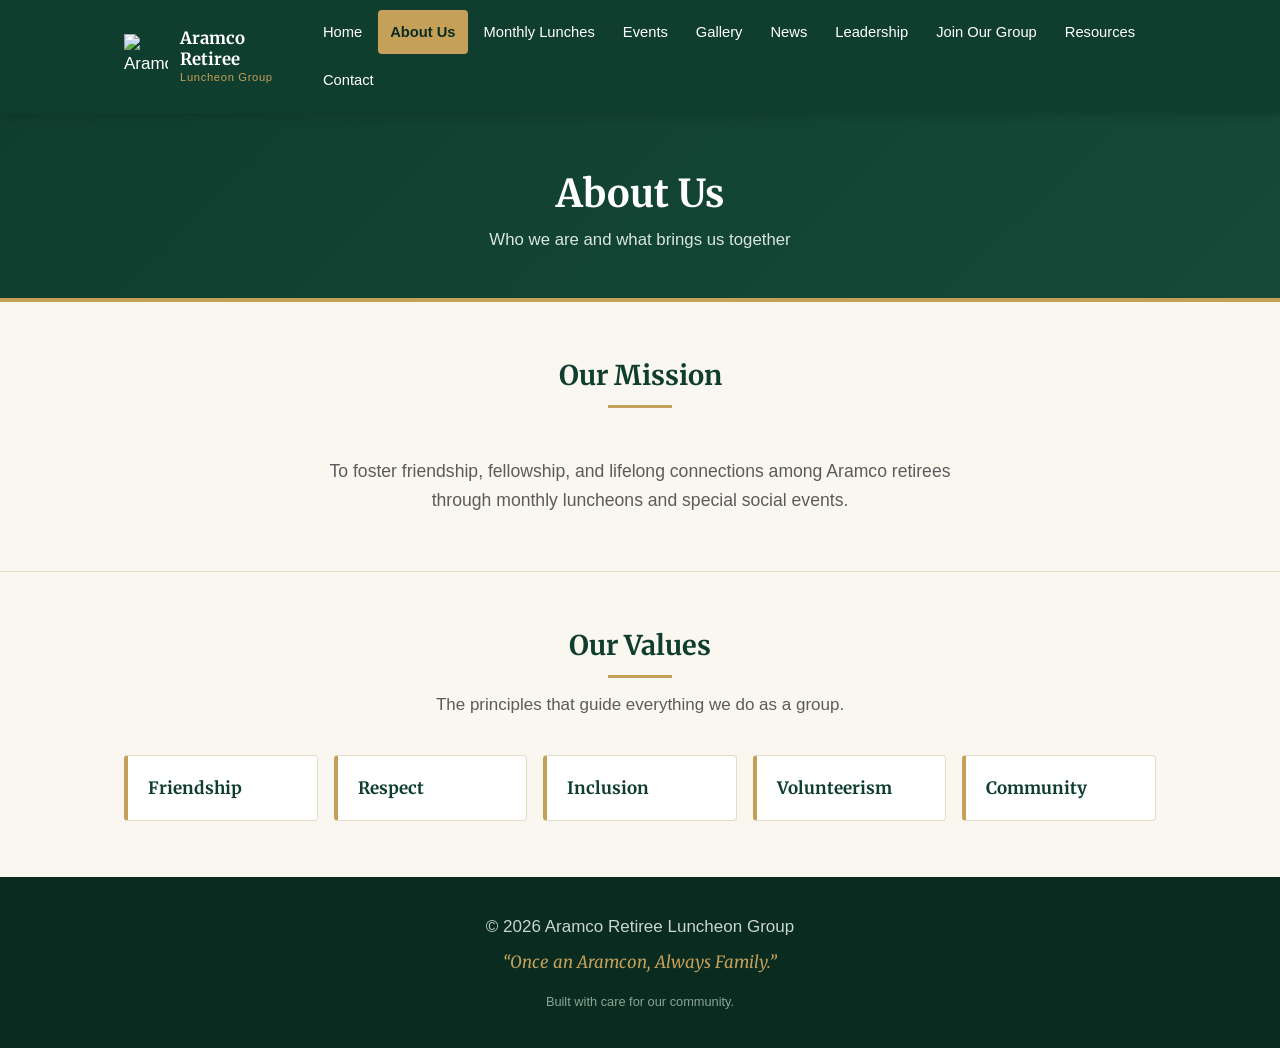
==== about.html @ 2bd7ddd0 "Add files via upload" ====
<!DOCTYPE html>
<html lang="en">
<head>
<meta charset="UTF-8">
<meta name="viewport" content="width=device-width, initial-scale=1.0">
<title>About Us | Aramco Retiree Luncheon Group</title>
<link rel="preconnect" href="https://fonts.googleapis.com">
<link href="https://fonts.googleapis.com/css2?family=Merriweather:wght@400;700;900&display=swap" rel="stylesheet">
<link rel="stylesheet" href="styles.css">
</head>
<body>
<a class="skip-link" href="#main">Skip to main content</a>

<header class="site-header">
  <nav class="nav-bar" aria-label="Main navigation">
    <a class="brand" href="index.html">
      <img src="images/logo.png" alt="Aramco Retiree Luncheon Group logo">
      <span class="brand-text">Aramco Retiree<span>Luncheon Group</span></span>
    </a>
    <button class="nav-toggle" aria-label="Toggle menu" aria-expanded="false">&#9776;</button>
    <ul class="nav-links">
      <li><a href="index.html">Home</a></li>
      <li><a href="about.html">About Us</a></li>
      <li><a href="lunches.html">Monthly Lunches</a></li>
      <li><a href="events.html">Events</a></li>
      <li><a href="gallery.html">Gallery</a></li>
      <li><a href="news.html">News</a></li>
      <li><a href="leadership.html">Leadership</a></li>
      <li><a href="join.html">Join Our Group</a></li>
      <li><a href="resources.html">Resources</a></li>
      <li><a href="contact.html">Contact</a></li>
    </ul>
  </nav>
</header>

<div class="page-band">
  <div class="container">
    <h1>About Us</h1>
    <p>Who we are and what brings us together</p>
  </div>
</div>

<main id="main">

  <section class="section">
    <div class="container">
      <div class="section-heading">
        <h2>Our Mission</h2>
      </div>
      <p style="text-align:center; max-width:680px; margin:0 auto; font-size:1.1rem; color:var(--text-soft);">
        To foster friendship, fellowship, and lifelong connections among Aramco retirees through monthly luncheons and special social events.
      </p>
    </div>
  </section>

  <section class="section">
    <div class="container">
      <div class="section-heading">
        <h2>Our Values</h2>
        <p>The principles that guide everything we do as a group.</p>
      </div>
      <div class="values-grid">
        <div class="value-pill">Friendship</div>
        <div class="value-pill">Respect</div>
        <div class="value-pill">Inclusion</div>
        <div class="value-pill">Volunteerism</div>
        <div class="value-pill">Community</div>
      </div>
    </div>
  </section>

</main>

<footer class="site-footer">
  <div>&copy; 2026 Aramco Retiree Luncheon Group</div>
  <div class="tagline">&ldquo;Once an Aramcon, Always Family.&rdquo;</div>
  <small>Built with care for our community.</small>
</footer>

<script src="script.js"></script>
</body>
</html>
---- styles.css ----
/* ====================================================
   Aramco Retiree Luncheon Group — Site Stylesheet
   ==================================================== */

:root {
  --green: #0F3D2E;
  --green-dark: #0A2B20;
  --gold: #C5A059;
  --cream: #FAF7F0;
  --white: #FFFFFF;
  --text: #2A2A2A;
  --text-soft: #5B5B5B;
  --border: #E3DCC9;
  --max-width: 1080px;
}

* { box-sizing: border-box; }

html { scroll-behavior: smooth; }

body {
  margin: 0;
  font-family: Arial, Helvetica, sans-serif;
  font-size: 17px;
  line-height: 1.65;
  color: var(--text);
  background: var(--cream);
}

h1, h2, h3, h4 {
  font-family: "Merriweather", Georgia, "Times New Roman", serif;
  color: var(--green);
  margin: 0 0 0.5em 0;
  line-height: 1.3;
}

h1 { font-size: 2.4rem; }
h2 { font-size: 1.7rem; }
h3 { font-size: 1.25rem; }

p { margin: 0 0 1em 0; }

a { color: var(--green); text-decoration: none; }
a:hover { text-decoration: underline; }

img { max-width: 100%; display: block; }

.container {
  max-width: var(--max-width);
  margin: 0 auto;
  padding: 0 24px;
}

/* Skip link for accessibility */
.skip-link {
  position: absolute;
  left: -999px;
  top: auto;
  background: var(--green);
  color: var(--white);
  padding: 10px 16px;
  z-index: 1000;
}
.skip-link:focus {
  left: 12px;
  top: 12px;
}

/* ---------- Header / Nav ---------- */
.site-header {
  background: var(--green);
  position: sticky;
  top: 0;
  z-index: 100;
  box-shadow: 0 2px 10px rgba(0,0,0,0.15);
}

.nav-bar {
  max-width: var(--max-width);
  margin: 0 auto;
  display: flex;
  align-items: center;
  justify-content: space-between;
  padding: 10px 24px;
  gap: 16px;
}

.brand {
  display: flex;
  align-items: center;
  gap: 12px;
  color: var(--white);
}

.brand img {
  width: 44px;
  height: 44px;
}

.brand-text {
  font-family: "Merriweather", Georgia, serif;
  font-size: 1.05rem;
  font-weight: 700;
  color: var(--white);
  line-height: 1.2;
}

.brand-text span {
  display: block;
  font-family: Arial, sans-serif;
  font-weight: normal;
  font-size: 0.7rem;
  color: var(--gold);
  letter-spacing: 0.06em;
  margin-top: 2px;
}

.nav-toggle {
  display: none;
  background: none;
  border: none;
  color: var(--white);
  font-size: 1.6rem;
  cursor: pointer;
}

.nav-links {
  display: flex;
  flex-wrap: wrap;
  gap: 4px;
  list-style: none;
  margin: 0;
  padding: 0;
}

.nav-links a {
  color: var(--white);
  font-size: 0.92rem;
  padding: 10px 12px;
  border-radius: 4px;
  display: block;
  white-space: nowrap;
}

.nav-links a:hover,
.nav-links a:focus {
  background: rgba(255,255,255,0.12);
  text-decoration: none;
}

.nav-links a.active {
  background: var(--gold);
  color: var(--green-dark);
  font-weight: bold;
}

/* ---------- Page header band (non-home pages) ---------- */
.page-band {
  background: linear-gradient(135deg, var(--green) 0%, #154A38 100%);
  color: var(--white);
  padding: 56px 0 44px;
  text-align: center;
  border-bottom: 4px solid var(--gold);
}

.page-band h1 { color: var(--white); margin-bottom: 8px; }
.page-band p { color: #D9E6DD; margin: 0; font-size: 1.05rem; }

/* ---------- Hero (home only) ---------- */
.hero {
  position: relative;
}

.hero img.hero-banner {
  width: 100%;
  height: auto;
}

.hero-tagline-bar {
  background: var(--green-dark);
  color: var(--gold);
  text-align: center;
  padding: 10px 0;
  font-family: "Merriweather", Georgia, serif;
  font-style: italic;
  font-size: 1rem;
}

.welcome {
  text-align: center;
  padding: 56px 24px 40px;
  max-width: 760px;
  margin: 0 auto;
}

.welcome h1 { font-size: 2rem; }

.welcome .lede {
  font-size: 1.1rem;
  color: var(--text-soft);
}

.welcome .tagline {
  font-family: "Merriweather", Georgia, serif;
  font-style: italic;
  color: var(--green);
  font-size: 1.2rem;
  margin-top: 24px;
}

.button-row {
  display: flex;
  gap: 16px;
  justify-content: center;
  flex-wrap: wrap;
  padding: 8px 24px 64px;
}

.btn {
  display: inline-block;
  padding: 14px 30px;
  border-radius: 4px;
  font-weight: bold;
  font-size: 0.98rem;
  letter-spacing: 0.02em;
  border: 2px solid var(--green);
  transition: all 0.15s ease;
}

.btn-primary {
  background: var(--green);
  color: var(--white);
}
.btn-primary:hover {
  background: var(--green-dark);
  text-decoration: none;
}

.btn-secondary {
  background: transparent;
  color: var(--green);
}
.btn-secondary:hover {
  background: var(--green);
  color: var(--white);
  text-decoration: none;
}

/* ---------- Sections ---------- */
.section {
  padding: 56px 0;
}

.section + .section {
  border-top: 1px solid var(--border);
}

.section-heading {
  text-align: center;
  margin-bottom: 36px;
}

.section-heading h2 {
  display: inline-block;
  position: relative;
  padding-bottom: 14px;
}

.section-heading h2::after {
  content: "";
  position: absolute;
  bottom: 0;
  left: 50%;
  transform: translateX(-50%);
  width: 64px;
  height: 3px;
  background: var(--gold);
}

.section-heading p {
  color: var(--text-soft);
  max-width: 600px;
  margin: 0 auto;
}

/* ---------- Cards ---------- */
.card-grid {
  display: grid;
  grid-template-columns: repeat(auto-fit, minmax(220px, 1fr));
  gap: 24px;
}

.card {
  background: var(--white);
  border: 1px solid var(--border);
  border-radius: 6px;
  padding: 28px 24px;
  text-align: center;
  transition: transform 0.15s ease, box-shadow 0.15s ease;
}

.card:hover {
  transform: translateY(-3px);
  box-shadow: 0 8px 24px rgba(15,61,46,0.12);
}

.card .icon {
  width: 52px;
  height: 52px;
  margin: 0 auto 16px;
  border-radius: 50%;
  background: var(--green);
  color: var(--gold);
  display: flex;
  align-items: center;
  justify-content: center;
  font-family: "Merriweather", Georgia, serif;
  font-weight: 700;
  font-size: 1.3rem;
}

.card h3 { margin-bottom: 8px; }
.card p { color: var(--text-soft); font-size: 0.96rem; margin: 0; }

/* ---------- Values strip ---------- */
.values-grid {
  display: grid;
  grid-template-columns: repeat(auto-fit, minmax(140px, 1fr));
  gap: 16px;
}

.value-pill {
  background: var(--white);
  border: 1px solid var(--border);
  border-left: 4px solid var(--gold);
  padding: 18px 20px;
  border-radius: 4px;
  font-family: "Merriweather", Georgia, serif;
  color: var(--green);
  font-weight: 700;
}

/* ---------- Tables ---------- */
.table-wrap {
  overflow-x: auto;
  border-radius: 6px;
  border: 1px solid var(--border);
}

table {
  width: 100%;
  border-collapse: collapse;
  background: var(--white);
}

th, td {
  text-align: left;
  padding: 14px 16px;
  border-bottom: 1px solid var(--border);
  font-size: 0.95rem;
}

th {
  background: var(--green);
  color: var(--white);
  font-family: "Merriweather", Georgia, serif;
  font-weight: 700;
}

tr:last-child td { border-bottom: none; }

.status-pill {
  display: inline-block;
  padding: 4px 12px;
  border-radius: 999px;
  font-size: 0.82rem;
  font-weight: bold;
}

.status-open { background: #E3F2E6; color: #1E6B3C; }
.status-soon { background: #FBF1DE; color: #8A6A1F; }
.status-full { background: #F4E1E1; color: #9B3B3B; }

.map-link {
  font-size: 0.85rem;
  white-space: nowrap;
}

/* ---------- Gallery ---------- */
.year-block {
  margin-bottom: 40px;
}

.year-block h3 {
  border-bottom: 2px solid var(--gold);
  padding-bottom: 8px;
  margin-bottom: 18px;
}

.gallery-grid {
  display: grid;
  grid-template-columns: repeat(auto-fit, minmax(180px, 1fr));
  gap: 18px;
}

.gallery-tile {
  background: var(--white);
  border: 1px dashed var(--border);
  border-radius: 6px;
  padding: 28px 14px;
  text-align: center;
  color: var(--text-soft);
}

.gallery-tile .month {
  font-family: "Merriweather", Georgia, serif;
  color: var(--green);
  display: block;
  margin-bottom: 6px;
  font-weight: 700;
}

.gallery-tile small {
  display: block;
  margin-top: 6px;
  color: #9B9484;
}

/* ---------- News ---------- */
.news-entry {
  background: var(--white);
  border: 1px solid var(--border);
  border-left: 4px solid var(--green);
  border-radius: 4px;
  padding: 24px 28px;
  margin-bottom: 20px;
}

.news-entry h3 { margin-bottom: 12px; }

.news-entry ul {
  margin: 0;
  padding-left: 1.1em;
}

.news-entry li { margin-bottom: 6px; }

/* ---------- Leadership ---------- */
.leader-grid {
  display: grid;
  grid-template-columns: repeat(auto-fit, minmax(220px, 1fr));
  gap: 24px;
}

.leader-card {
  background: var(--white);
  border: 1px solid var(--border);
  border-radius: 6px;
  padding: 28px 22px;
  text-align: center;
}

.leader-card .badge {
  width: 60px;
  height: 60px;
  margin: 0 auto 14px;
  border-radius: 50%;
  background: var(--cream);
  border: 2px solid var(--gold);
  display: flex;
  align-items: center;
  justify-content: center;
  font-family: "Merriweather", Georgia, serif;
  color: var(--green);
  font-weight: 700;
  font-size: 1.4rem;
}

.leader-card .role {
  color: var(--gold);
  font-size: 0.85rem;
  text-transform: uppercase;
  letter-spacing: 0.06em;
  font-weight: bold;
  margin-bottom: 4px;
}

.leader-card .name {
  font-family: "Merriweather", Georgia, serif;
  font-size: 1.15rem;
  color: var(--green);
  margin-bottom: 4px;
}

.leader-card .note {
  color: var(--text-soft);
  font-size: 0.9rem;
}

/* ---------- Lists / Resources ---------- */
.styled-list {
  list-style: none;
  margin: 0;
  padding: 0;
}

.styled-list li {
  background: var(--white);
  border: 1px solid var(--border);
  border-radius: 4px;
  padding: 16px 20px;
  margin-bottom: 12px;
  display: flex;
  align-items: center;
  gap: 12px;
}

.styled-list li::before {
  content: "\2022";
  color: var(--gold);
  font-size: 1.6rem;
  line-height: 1;
}

.eligibility-grid {
  display: grid;
  grid-template-columns: repeat(auto-fit, minmax(200px, 1fr));
  gap: 18px;
  margin-bottom: 40px;
}

.eligibility-card {
  background: var(--white);
  border: 1px solid var(--border);
  border-radius: 6px;
  padding: 24px;
  text-align: center;
}

.eligibility-card .check {
  width: 40px;
  height: 40px;
  border-radius: 50%;
  background: var(--green);
  color: var(--white);
  display: flex;
  align-items: center;
  justify-content: center;
  margin: 0 auto 12px;
  font-weight: bold;
}

/* ---------- Contact ---------- */
.contact-grid {
  display: grid;
  grid-template-columns: repeat(auto-fit, minmax(240px, 1fr));
  gap: 24px;
  max-width: 700px;
  margin: 0 auto;
}

.contact-card {
  background: var(--white);
  border: 1px solid var(--border);
  border-radius: 6px;
  padding: 28px;
  text-align: center;
}

.contact-card .label {
  color: var(--gold);
  font-size: 0.8rem;
  text-transform: uppercase;
  letter-spacing: 0.06em;
  font-weight: bold;
  margin-bottom: 8px;
}

.contact-card a {
  font-size: 1.05rem;
  font-weight: bold;
}

/* ---------- Callout / placeholder note ---------- */
.callout {
  background: #FDF8EC;
  border: 1px solid var(--gold);
  border-radius: 6px;
  padding: 16px 20px;
  font-size: 0.92rem;
  color: #6B5524;
  margin: 24px 0;
}

/* ---------- Footer ---------- */
.site-footer {
  background: var(--green-dark);
  color: #C9D6CE;
  text-align: center;
  padding: 36px 24px;
  margin-top: 0;
}

.site-footer .tagline {
  font-family: "Merriweather", Georgia, serif;
  font-style: italic;
  color: var(--gold);
  margin-top: 8px;
  font-size: 1.05rem;
}

.site-footer small {
  display: block;
  margin-top: 14px;
  color: #8FA396;
  font-size: 0.8rem;
}

/* ---------- Responsive ---------- */
@media (max-width: 760px) {
  .nav-toggle { display: block; }
  .nav-links {
    display: none;
    flex-direction: column;
    width: 100%;
    background: var(--green-dark);
    position: absolute;
    left: 0;
    top: 64px;
    padding: 8px 16px 16px;
  }
  .nav-links.open { display: flex; }
  .nav-links a { padding: 12px 8px; }
  h1 { font-size: 1.85rem; }
  .page-band { padding: 40px 0 32px; }
}

/* ---------- Reduced motion ---------- */
@media (prefers-reduced-motion: reduce) {
  html { scroll-behavior: auto; }
  .card { transition: none; }
}

/* ---------- Focus visibility ---------- */
a:focus-visible, button:focus-visible {
  outline: 3px solid var(--gold);
  outline-offset: 2px;
}
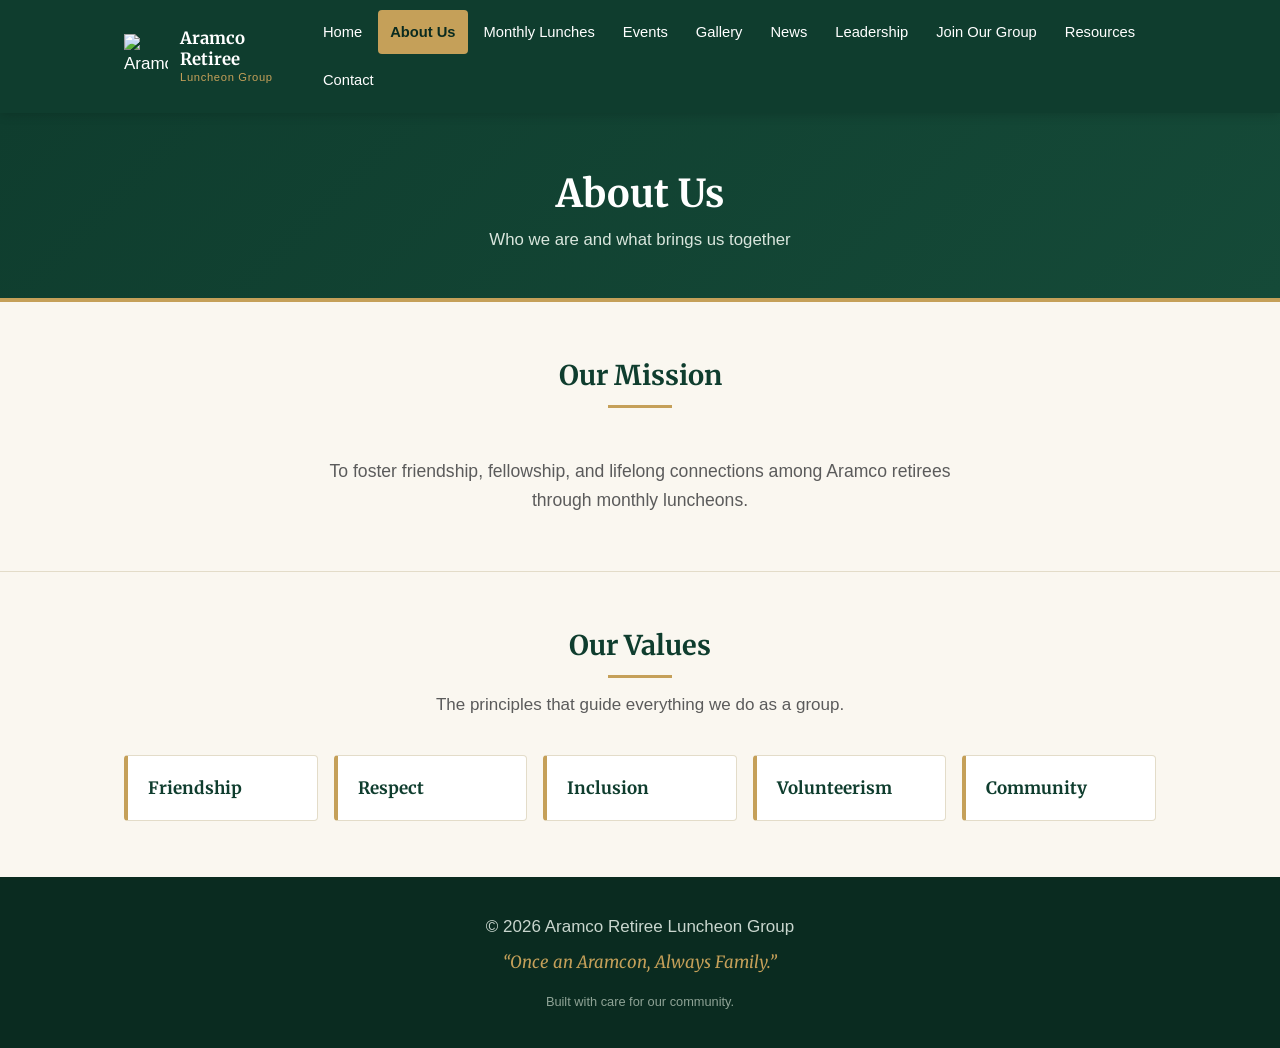
==== commit 022d4d59: "Update about.html" ====
--- a/about.html
+++ b/about.html
@@ -48,7 +48,7 @@
         <h2>Our Mission</h2>
       </div>
       <p style="text-align:center; max-width:680px; margin:0 auto; font-size:1.1rem; color:var(--text-soft);">
-        To foster friendship, fellowship, and lifelong connections among Aramco retirees through monthly luncheons and special social events.
+        To foster friendship, fellowship, and lifelong connections among Aramco retirees through monthly luncheons.
       </p>
     </div>
   </section>
